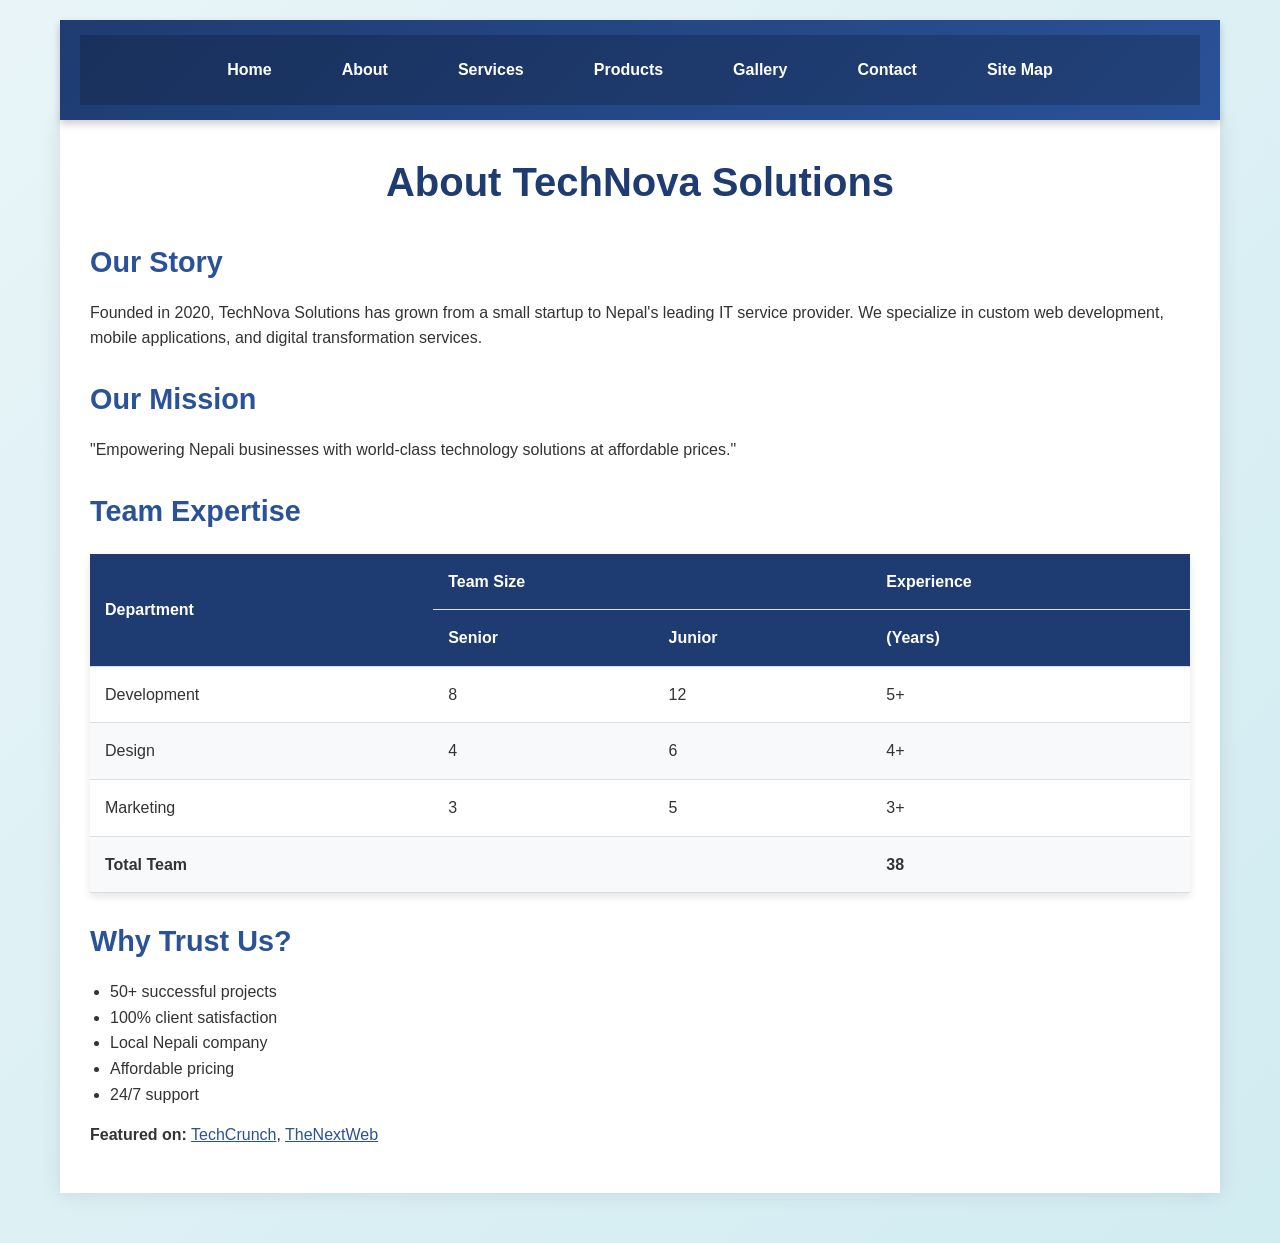
==== about.html @ b6b84ca1 "initial commit" ====
<!DOCTYPE html>
<html lang="en">
<head>
    <meta charset="UTF-8">
    <meta name="viewport" content="width=device-width, initial-scale=1.0">
    <title>TechNova Solutions - About Us</title>
    <link rel="stylesheet" href="css/style.css">
</head>
<body>
    <!-- IDENTICAL NAVIGATION -->
    <header>
    <div class="header-container">
      
        
        
        <nav>
            <ul class="desktop-menu">
                <li><a href="index.html">Home</a></li>
                <li><a href="about.html">About</a></li>
                <li><a href="services.html">Services</a></li>
                <li><a href="products.html">Products</a></li>
                <li><a href="gallery.html">Gallery</a></li>
                <li><a href="contact.html">Contact</a></li>
                <li><a href="sitemap.html">Site Map</a></li>
            </ul>
            
          
        </nav>
    </div>
</header>

    <div class="container">
        <main>
            <h1>About TechNova Solutions</h1>
            
            <section class="content-section">
                <h2>Our Story</h2>
                <p>Founded in 2020, TechNova Solutions has grown from a small startup to Nepal's leading IT service provider. We specialize in custom web development, mobile applications, and digital transformation services.</p>
                
                <h2>Our Mission</h2>
                <p>"Empowering Nepali businesses with world-class technology solutions at affordable prices."</p>
                
                <h2>Team Expertise</h2>
                <!-- TABLE WITH ROWSPAN/COLSPAN -->
                <table>
                    <thead>
                        <tr>
                            <th rowspan="2">Department</th>
                            <th colspan="2">Team Size</th>
                            <th>Experience</th>
                        </tr>
                        <tr>
                            <th>Senior</th>
                            <th>Junior</th>
                            <th>(Years)</th>
                        </tr>
                    </thead>
                    <tbody>
                        <tr><td>Development</td><td>8</td><td>12</td><td>5+</td></tr>
                        <tr><td>Design</td><td>4</td><td>6</td><td>4+</td></tr>
                        <tr><td>Marketing</td><td>3</td><td>5</td><td>3+</td></tr>
                        <tr><td colspan="3"><strong>Total Team</strong></td><td><strong>38</strong></td></tr>
                    </tbody>
                </table>
            </section>

            <section class="content-section">
                <h2>Why Trust Us?</h2>
                <ul style="margin-left:20px;">
                    <li>50+ successful projects</li>
                    <li>100% client satisfaction</li>
                    <li>Local Nepali company</li>
                    <li>Affordable pricing</li>
                    <li>24/7 support</li>
                </ul>
                
                <p style="margin-top:15px;">
                    <strong>Featured on:</strong> 
                    <a href="https://techcrunch.com" target="_blank">TechCrunch</a>, 
                    <a href="https://thenextweb.com" target="_blank">TheNextWeb</a>
                </p>
            </section>
        </main>
    </div>

  

    <script src="js/script.js"></script>
</body>
</html>
---- css/style.css ----
/* ========================================
   TECH NOVA SOLUTIONS - MAIN STYLESHEET
   Meets ALL requirements: 1200px max width
   + PERFECT MOBILE HAMBURGER MENU
========================================= */

/* RESET & BASE */
* {
    margin: 0;
    padding: 0;
    box-sizing: border-box;
}

body {
    font-family: Arial, sans-serif;
    font-size: 16px;
    line-height: 1.6;
    color: #333;
    background: linear-gradient(135deg, #e8f4f8 0%, #d1ecf1 100%); /* ✅ WORKING */
    max-width: 1200px;
    margin: 0 auto;
    padding: 20px;
}

/* HEADER WITH HAMBURGER */
header {
    background: linear-gradient(135deg, #1e3c72, #2a5298);
    color: white;
    box-shadow: 0 4px 8px rgba(0,0,0,0.2);
    position: relative;
}

.header-container {
    position: relative;
    max-width: 1200px;
    margin: 0 auto;
    padding: 15px 20px;
}


/* DESKTOP NAVIGATION */
.desktop-menu {
    list-style: none;
    display: flex;
    justify-content: center;
    flex-wrap: wrap;
    background: rgba(0,0,0,0.2);
    margin: 0;
    padding: 10px 0;
}

.desktop-menu li {
    margin: 0 15px;
}

.desktop-menu li a {
    color: #fff;
    text-decoration: none;
    font-weight: bold;
    padding: 12px 20px;
    display: block;
    border-radius: 5px;
    transition: all 0.3s;
}

.desktop-menu li a:hover {
    background: #ff6b35;
    transform: scale(1.05);
}

/* MOBILE MENU */
.mobile-menu {
    display: none;
    position: absolute;
    top: 100%;
    left: 0;
    right: 0;
    background: linear-gradient(135deg, #1e3c72, #2a5298);
    flex-direction: column;
    margin: 0;
    padding: 0;
    box-shadow: 0 8px 25px rgba(0,0,0,0.3);
    z-index: 1000;
    opacity: 0;
    transform: translateY(-20px);
    transition: all 0.4s cubic-bezier(0.68, -0.55, 0.265, 1.55);
}

.mobile-menu.active {
    display: flex;
    opacity: 1;
    transform: translateY(0);
}

.mobile-menu li {
    width: 100%;
    border-bottom: 1px solid rgba(255,255,255,0.1);
}

.mobile-menu li a {
    display: block;
    padding: 20px 30px;
    color: white;
    text-decoration: none;
    font-weight: bold;
    font-size: 18px;
    transition: all 0.3s;
}

.mobile-menu li a:hover {
    background: rgba(255,107,53,0.3);
    padding-left: 40px;
}

/* MAIN CONTAINER - 1200px MAX WIDTH */
.container {
    background: white;
    box-shadow: 0 0 20px rgba(0,0,0,0.1);
    margin-bottom: 30px;
    overflow: hidden;
}

/* HOMEPAGE SLIDER - REQUIREMENT #6 */
.banner {
    position: relative;
    height: 350px;
    overflow: hidden;
}

.slides {
    display: flex;
    height: 100%;
    transition: transform 0.5s ease;
}

.slide {
    min-width: 100%;
    height: 350px;
}

.slide img {
    width: 100%;
    height: 100%;
    object-fit: cover;
}

.slider-btn {
    position: absolute;
    top: 50%;
    transform: translateY(-50%);
    background: rgba(0,0,0,0.5);
    color: white;
    border: none;
    padding: 15px;
    font-size: 20px;
    cursor: pointer;
    border-radius: 50%;
    transition: background 0.3s;
}

.slider-btn:hover {
    background: rgba(0,0,0,0.8);
}

#prev { left: 15px; }
#next { right: 15px; }

/* MAIN CONTENT */
main {
    padding: 30px;
}

h1 {
    color: #1e3c72;
    font-size: 2.5em;
    margin-bottom: 20px;
    text-align: center;
}

h2 {
    color: #2a5298;
    font-size: 1.8em;
    margin: 25px 0 15px 0;
}

p {
    margin-bottom: 15px;
    text-align: left;
}

/* TABLE STYLES - SHOW OFF SKILLS (Req #10) */
table {
    width: 100%;
    border-collapse: collapse;
    margin: 20px 0;
    background: white;
    box-shadow: 0 4px 8px rgba(0,0,0,0.1);
}

th, td {
    padding: 15px;
    text-align: left;
    border-bottom: 1px solid #ddd;
}

th {
    background: #1e3c72;
    color: white;
    cursor: pointer;
    transition: background 0.3s;
}

th:hover {
    background: #2a5298;
}

th.asc::after {
    content: " ▲";
}

th.desc::after {
    content: " ▼";
}

tr:nth-child(even) {
    background: #f8f9fa;
}

tr:hover {
    background: #e3f2fd;
}

/* GALLERY - REQUIREMENT #7 */
.gallery-grid {
    display: grid;
    grid-template-columns: repeat(auto-fit, minmax(220px, 1fr));
    gap: 20px;
    margin: 30px 0;
}

.gallery-grid img {
    width: 100%;
    height: 200px;
    object-fit: cover;
    border-radius: 10px;
    transition: transform 0.3s, box-shadow 0.3s;
    border: 3px solid #fff;
    box-shadow: 0 4px 8px rgba(0,0,0,0.1);
    cursor: pointer;
}

.gallery-grid img:hover {
    transform: scale(1.05);
    box-shadow: 0 8px 25px rgba(0,0,0,0.2);
}

/* CONTACT FORM - REQUIREMENT #8 & #9 */
form {
    max-width: 600px;
    margin: 30px auto;
    padding: 0 20px;
}

form label {
    display: block;
    margin: 10px 0 5px 0;
    font-weight: bold;
    color: #1e3c72;
}

form input, 
form textarea, 
form select {
    width: 100%;
    padding: 12px;
    margin-bottom: 15px;
    border: 2px solid #ddd;
    border-radius: 5px;
    font-size: 16px;
    transition: border-color 0.3s;
}

form input:focus, 
form textarea:focus, 
form select:focus {
    border-color: #ff6b35;
    outline: none;
    box-shadow: 0 0 5px rgba(255,107,53,0.3);
}

form button {
    background: #ff6b35;
    color: white;
    padding: 15px 30px;
    border: none;
    border-radius: 5px;
    font-size: 18px;
    cursor: pointer;
    width: 100%;
    transition: all 0.3s;
}

form button:hover {
    background: #e55a2b;
    transform: translateY(-2px);
    box-shadow: 0 5px 15px rgba(255,107,53,0.4);
}

/* FOOTER - SECONDARY NAV (Req #11) */
footer {
    background: #1e3c72;
    color: white;
    padding: 25px 20px;
    text-align: center;
    margin-top: 30px;
    font-family: -apple-system, BlinkMacSystemFont, sans-serif;
}

.footer-nav {
    margin-bottom: 20px;
    font-size: 16px;
    font-weight: 500;
}

.footer-nav a {
    color: #ff6b35;
    text-decoration: none;
    font-weight: bold;
    padding: 4px 8px;
    border-radius: 4px;
    transition: all 0.3s ease;
    margin: 0 4px;
}

.footer-nav a:hover {
    color: white;
    background: rgba(255,107,53,0.3);
    text-decoration: none;
}

footer p {
    margin: 12px 0;
    font-size: 15px;
    line-height: 1.6;
}

footer strong {
    color: white;
    font-size: 20px;
    display: block;
    margin-bottom: 8px;
}

footer a[href^="mailto:"] {
    color: #ff6b35;
    font-weight: bold;
    padding: 4px 8px;
    border-radius: 4px;
    transition: all 0.3s;
}

footer a[href^="mailto:"]:hover {
    background: rgba(255,107,53,0.3);
    color: white;
}

footer p:last-child {
    margin-top: 15px;
    padding-top: 15px;
    border-top: 1px solid rgba(255,255,255,0.2);
    font-size: 14px;
    opacity: 0.9;
}

/* MOBILE */
@media (max-width: 768px) {
    footer {
        padding: 20px 15px;
    }
    
    .footer-nav {
        font-size: 15px;
    }
    
    .footer-nav a {
        display: inline-block;
        padding: 6px 10px;
        margin: 2px 3px;
    }
}

/* LINK COLORS - REQUIREMENT #14 */
a:link { color: #2a5298; }
a:visited { color: #6c5ce7; }
a:hover { color: #ff6b35; }
a:active { color: #00b894; }

/* RESPONSIVE DESIGN */
@media (max-width: 768px) {
    /* SHOW HAMBURGER & HIDE DESKTOP MENU */
    .hamburger {
        display: flex;
    }
    
    .desktop-menu {
        display: none !important;
    }
    
    body {
        padding: 10px;
    }
    
    main {
        padding: 20px;
    }
    
    h1 {
        font-size: 2em;
    }
    
    .banner {
        height: 250px;
    }
    
    .gallery-grid {
        grid-template-columns: repeat(auto-fit, minmax(150px, 1fr));
        gap: 15px;
    }
}

@media (max-width: 480px) {
    h1 {
        font-size: 1.8em;
    }
    
    h2 {
        font-size: 1.5em;
    }
    
    main {
        padding: 15px;
    }
    
    form {
        padding: 0 10px;
    }
    
    .mobile-menu li a {
        padding: 18px 25px;
        font-size: 16px;
    }
}

/* TABLE RESPONSIVE */
@media (max-width: 768px) {
    table {
        font-size: 14px;
    }
    
    th, td {
        padding: 10px 8px;
    }
}
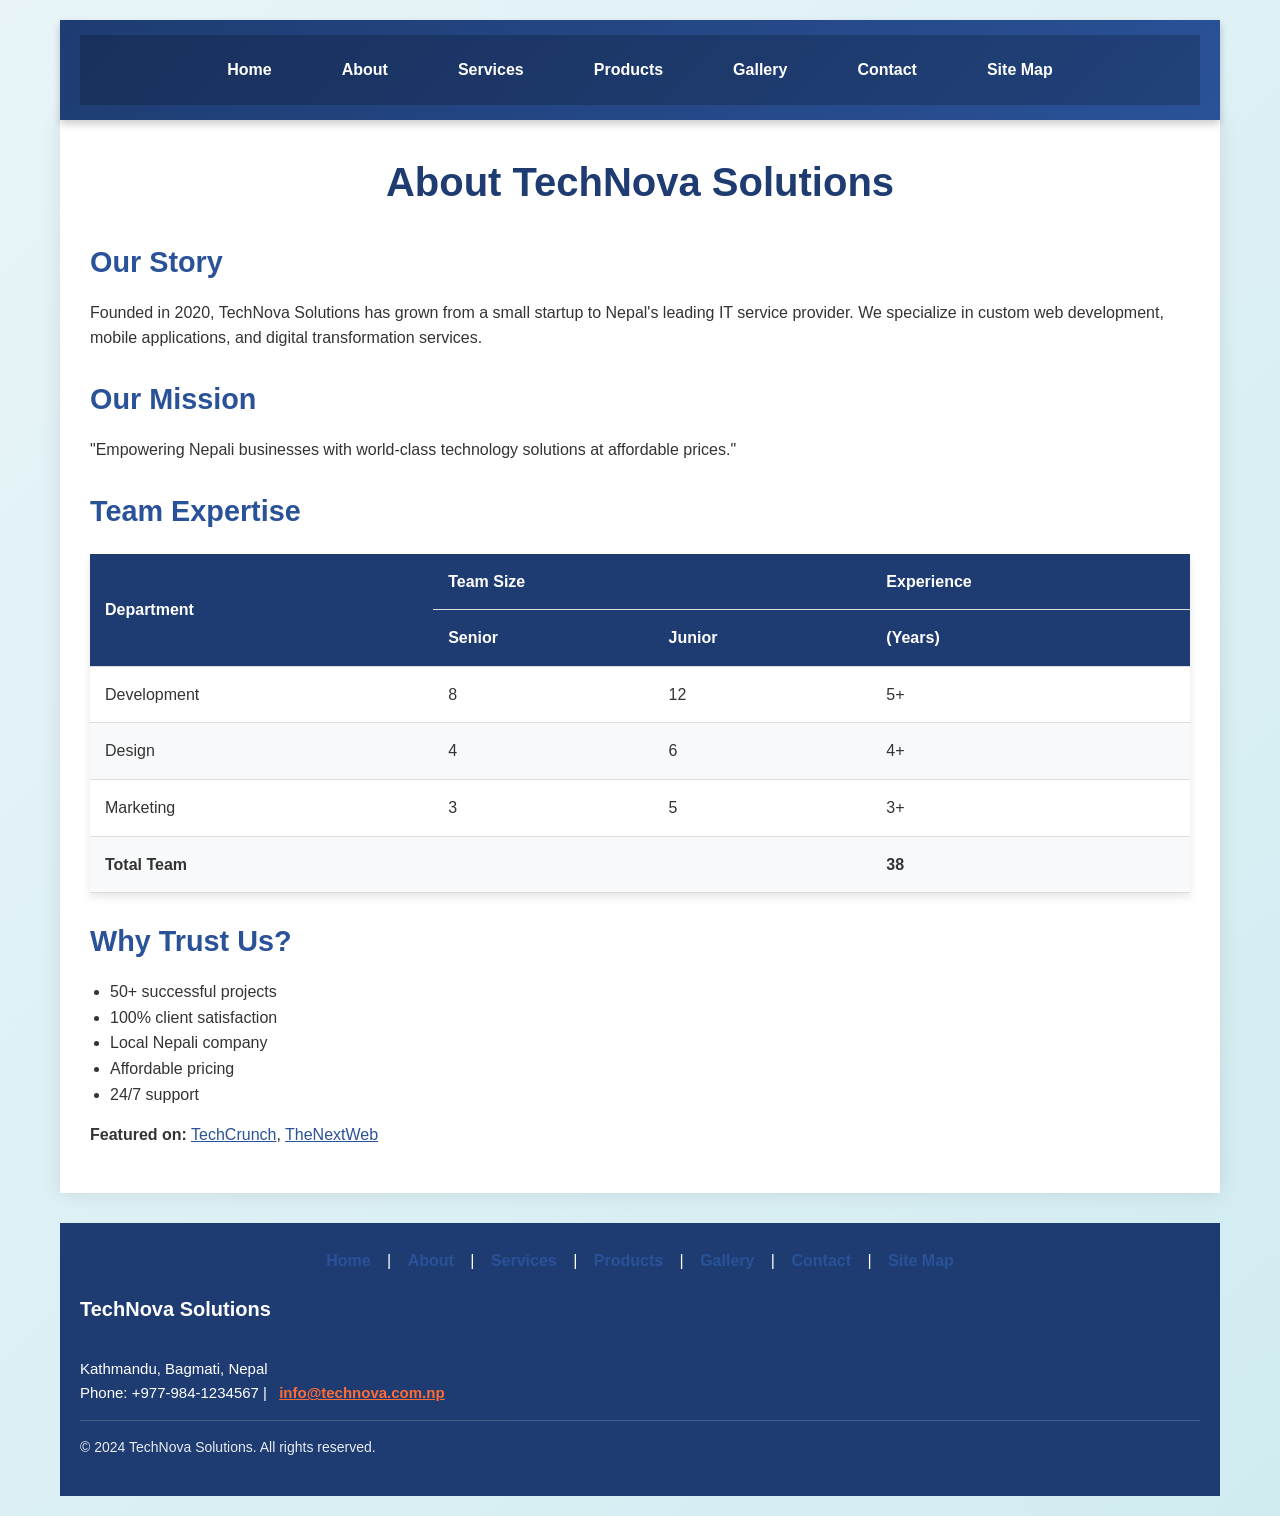
==== commit 1078708d: "footer added in about.html" ====
--- a/about.html
+++ b/about.html
@@ -83,6 +83,25 @@
         </main>
     </div>
 
+       <!-- IDENTICAL FOOTER -->
+ <footer>
+    <div class="footer-nav">
+        <a href="index.html">Home</a> | 
+        <a href="about.html">About</a> | 
+        <a href="services.html">Services</a> | 
+        <a href="products.html">Products</a> | 
+        <a href="gallery.html">Gallery</a> | 
+        <a href="contact.html">Contact</a> | 
+        <a href="sitemap.html">Site Map</a>
+    </div>
+    <p><strong>TechNova Solutions</strong><br>
+       Kathmandu, Bagmati, Nepal<br>
+       Phone: +977-984-1234567 | <a href="mailto:info@technova.com.np">info@technova.com.np</a></p>
+    <p>&copy; 2024 TechNova Solutions. All rights reserved.</p>
+</footer>
+
+
+
   
 
     <script src="js/script.js"></script>
